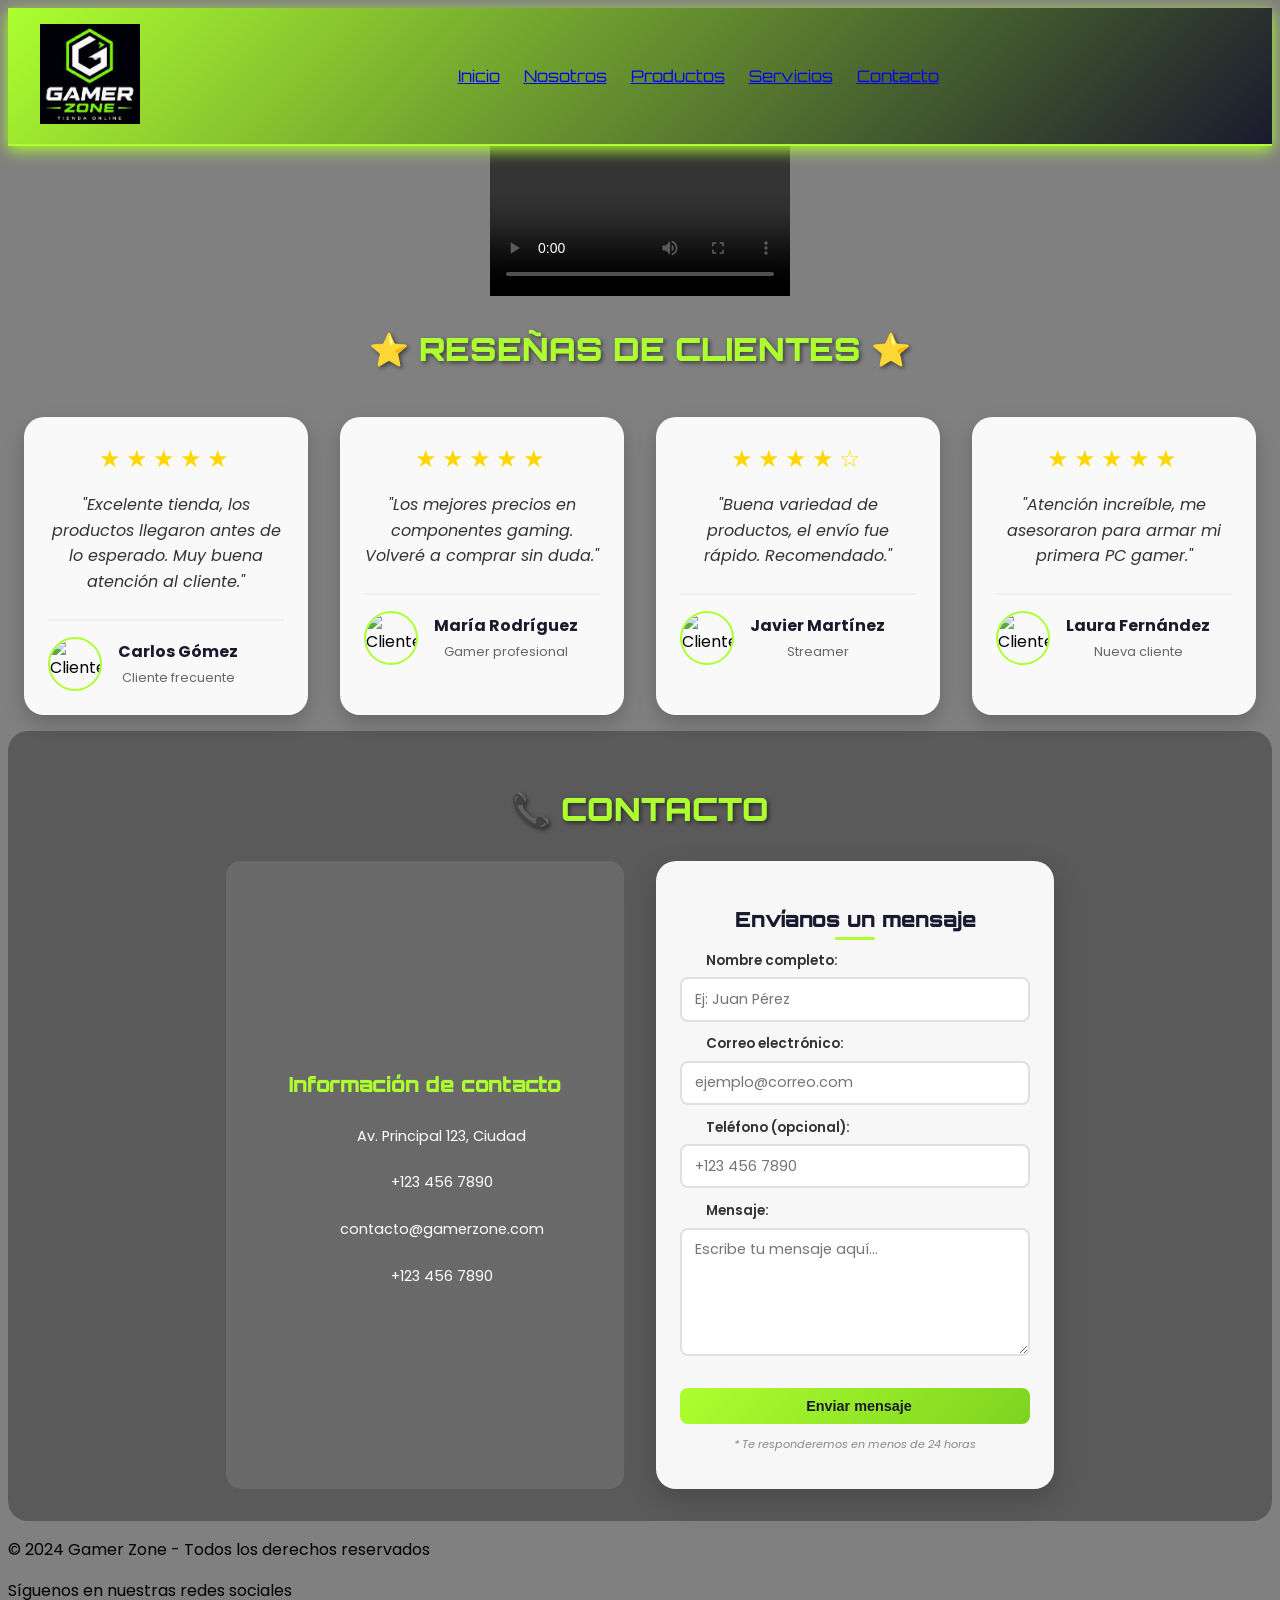
==== index.html @ 8d1da9da "Add files via upload" ====
<!DOCTYPE html>
<html lang="en">
<head>
    
    <meta charset="UTF-8">
    <meta name="viewport" content="width=device-width, initial-scale=1.0">
    <title>Gamer Zone Ecommerce</title>
     <link href="https://fonts.googleapis.com/css2?family=Orbitron:wght@400;700;900&family=Poppins:wght@300;400;600&display=swap" rel="stylesheet">
    
    <link rel="stylesheet" href="style.css">
</head>

<body>

    <header>

     

        <div class="logo">
            <img src="img/logo.JPG" alt="Gamer Zone" width=100px>
        </div>
        
    <nav> 
<nav> 
    <ul class="container">
        <li><i class="fa-regular fa-house"></i><a href="#Inicio">Inicio</a></li>
        <li><i class="fa-solid fa-people-group"></i><a href="#Nosotros">Nosotros</a></li>
        <li><i class="fa-brands fa-megaport"></i><a href="#Productos">Productos</a></li>
        <li><i class="fa-solid fa-hand-fist"></i><a href="#Servicios">Servicios</a></li>
        <li><i class="fa-solid fa-headset"></i><a href="#Contacto">Contacto</a></li>
    </ul>
</nav>
    </nav>

    </header>

    <main>
        
        <section id="Inicio">

            
            <video controls>
                <source src="video/videoplayback.mp4" type="video/mp4">
            </video>


        </section>

        <!-- NUEVA SECCIÓN: RESEÑAS -->
    <section id="Reseñas">
        <h2 class="section-title">⭐ RESEÑAS DE CLIENTES ⭐</h2>
        <div class="reviews-grid">
            
            <div class="review-card">
                <div class="stars">★★★★★</div>
                <p class="review-text">"Excelente tienda, los productos llegaron antes de lo esperado. Muy buena atención al cliente."</p>
                <div class="reviewer">
                    <img src="https://randomuser.me/api/portraits/men/1.jpg" alt="Cliente" class="avatar">
                    <div>
                        <h4>Carlos Gómez</h4>
                        <span>Cliente frecuente</span>
                    </div>
                </div>
            </div>

            <div class="review-card">
                <div class="stars">★★★★★</div>
                <p class="review-text">"Los mejores precios en componentes gaming. Volveré a comprar sin duda."</p>
                <div class="reviewer">
                    <img src="https://randomuser.me/api/portraits/women/2.jpg" alt="Cliente" class="avatar">
                    <div>
                        <h4>María Rodríguez</h4>
                        <span>Gamer profesional</span>
                    </div>
                </div>
            </div>

            <div class="review-card">
                <div class="stars">★★★★☆</div>
                <p class="review-text">"Buena variedad de productos, el envío fue rápido. Recomendado."</p>
                <div class="reviewer">
                    <img src="https://randomuser.me/api/portraits/men/3.jpg" alt="Cliente" class="avatar">
                    <div>
                        <h4>Javier Martínez</h4>
                        <span>Streamer</span>
                    </div>
                </div>
            </div>

            <div class="review-card">
                <div class="stars">★★★★★</div>
                <p class="review-text">"Atención increíble, me asesoraron para armar mi primera PC gamer."</p>
                <div class="reviewer">
                    <img src="https://randomuser.me/api/portraits/women/4.jpg" alt="Cliente" class="avatar">
                    <div>
                        <h4>Laura Fernández</h4>
                        <span>Nueva cliente</span>
                    </div>
                </div>
            </div>

        </div>
    </section>

   <section id="Contacto" class="contact-section">
            <h2 class="section-title">📞 CONTACTO</h2>
            <div class="contact-container">
                
                <div class="contact-info">
                    <h3>Información de contacto</h3>
                    <p><i class="fa-solid fa-location-dot"></i> Av. Principal 123, Ciudad</p>
                    <p><i class="fa-solid fa-phone"></i> +123 456 7890</p>
                    <p><i class="fa-solid fa-envelope"></i> contacto@gamerzone.com</p>
                    <p><i class="fa-brands fa-whatsapp"></i> +123 456 7890</p>
                    
                    <div class="social-links">
                        <a href="#"><i class="fa-brands fa-facebook"></i></a>
                        <a href="#"><i class="fa-brands fa-instagram"></i></a>
                        <a href="#"><i class="fa-brands fa-twitter"></i></a>
                        <a href="#"><i class="fa-brands fa-discord"></i></a>
                    </div>
                </div>
                
                
                <form action="https://formspree.io/f/mykoywbb" method="post" class="contact-form">
                    <h3>Envíanos un mensaje</h3>
                    
                    <div class="form-group">
                        <label for="nombre">
                            <i class="fa-solid fa-user"></i> Nombre completo:
                        </label>
                        <input type="text" id="nombre" name="nombre" placeholder="Ej: Juan Pérez" required>
                    </div>
                    
                    <div class="form-group">
                        <label for="correo">
                            <i class="fa-solid fa-envelope"></i> Correo electrónico:
                        </label>
                        <input type="email" id="correo" name="correo" placeholder="ejemplo@correo.com" required>
                    </div>
                    
                    <div class="form-group">
                        <label for="telefono">
                            <i class="fa-solid fa-phone"></i> Teléfono (opcional):
                        </label>
                        <input type="tel" id="telefono" name="telefono" placeholder="+123 456 7890">
                    </div>
                    
                    <div class="form-group">
                        <label for="mensaje">
                            <i class="fa-solid fa-comment"></i> Mensaje:
                        </label>
                        <textarea name="mensaje" id="mensaje" rows="5" placeholder="Escribe tu mensaje aquí..."></textarea>
                    </div>
                    
                    <button type="submit" class="submit-btn">
                        <i class="fa-solid fa-paper-plane"></i> Enviar mensaje
                    </button>
                    
                    <p class="form-footer">* Te responderemos en menos de 24 horas</p>
                </form>
            </div>
        </section>
    </main>

    <footer>
        <div class="footer-content">
            <p>&copy; 2024 Gamer Zone - Todos los derechos reservados</p>
            <p>Síguenos en nuestras redes sociales</p>
        </div>
    </footer>

<script src="https://kit.fontawesome.com/91f589669c.js" crossorigin="anonymous"></script>
</body>
</html>
---- style.css ----
header {
    background: linear-gradient(135deg, greenyellow 0%, #1a1a2e 100%);
    padding: 1rem 2rem;
    display: flex;
    justify-content: space-between;
    align-items: center;
    gap: 1rem;
    box-shadow: 0 4px 15px greenyellow;
    border-bottom: 2px solid greenyellow;
    position: sticky;
    top: 0;
    z-index: 1000;
}

nav {
    flex: 1;  
    display: flex;
    justify-content: center;  
}

section {
    text-align: center;  
}

.container {
    display: flex;
    flex-direction: row;
    flex-wrap: wrap;
    justify-content: center;  
    align-items: center;
    gap: 1.5rem;  
    margin: 0;
    padding: 0;
    list-style: none;
}

body {
    font-family: 'Poppins', sans-serif;  
    background-color: grey;
}

h1, h2, h3 {
    font-family: 'Orbitron', monospace;  
    font-weight: 900;
}

header {
    font-family: 'Orbitron', monospace;
}

.caja1{
  width: 70px;
  height: 70px;
  border: 10px solid black;
  padding: 20px;
}



body{
    background-color: grey;
}




/* SECCIÓN RESEÑAS CON GRID  */
.section-title {
    text-align: center;
    font-family: 'Orbitron', monospace;
    font-size: 2rem;
    margin-bottom: 2rem;
    color: greenyellow;
    text-shadow: 2px 2px 4px rgba(0,0,0,0.5);
}

.reviews-grid {
    display: grid;
    grid-template-columns: repeat(auto-fit, minmax(280px, 1fr));
    gap: 2rem;
    padding: 1rem;
}

.review-card {
    background: rgba(255, 255, 255, 0.95);
    border-radius: 20px;
    padding: 1.5rem;
    box-shadow: 0 8px 20px rgba(0,0,0,0.2);
    transition: transform 0.3s ease, box-shadow 0.3s ease;
}

.review-card:hover {
    transform: translateY(-5px);
    box-shadow: 0 12px 30px rgba(0,0,0,0.3);
}

.stars {
    color: gold;
    font-size: 1.5rem;
    margin-bottom: 1rem;
    letter-spacing: 5px;
}

.review-text {
    color: #333;
    font-size: 1rem;
    line-height: 1.6;
    margin-bottom: 1.5rem;
    font-style: italic;
}

.reviewer {
    display: flex;
    align-items: center;
    gap: 1rem;
    border-top: 2px solid #eee;
    padding-top: 1rem;
}

.avatar {
    width: 50px;
    height: 50px;
    border-radius: 50%;
    object-fit: cover;
    border: 2px solid greenyellow;
}

.reviewer h4 {
    margin: 0;
    color: #1a1a2e;
    font-size: 1rem;
}

.reviewer span {
    font-size: 0.8rem;
    color: #666;
}




/* SECCIÓN CONTACTO  */

.contact-section {
    background: rgba(0,0,0,0.3);
    border-radius: 20px;
    padding: 2rem;
    text-align: center;
}

.contact-container {
    display: flex;
    gap: 2rem;
    flex-wrap: wrap;
    justify-content: center;
    align-items: stretch;  
    max-width: 1000px;     
    margin: 0 auto;
}

.contact-info {
    flex: 1;
    min-width: 250px;      
    max-width: 350px;      
    background: rgba(255, 255, 255, 0.1);
    padding: 1.5rem;      
    border-radius: 15px;
    backdrop-filter: blur(5px);
    text-align: center;
    display: flex;
    flex-direction: column;
    justify-content: center;  
}

.contact-info h3 {
    color: greenyellow;
    margin-bottom: 1rem;
    text-align: center;
    font-size: 1.3rem;    
}

.contact-info p {
    color: white;
    margin: 0.8rem 0;      
    display: flex;
    align-items: center;
    justify-content: center;
    gap: 0.5rem;
    font-size: 0.9rem;     
}

.contact-info i {
    color: greenyellow;
    width: 25px;
    font-size: 1rem;
}

/* FORMULARIO  */
.contact-form {
    flex: 1;
    min-width: 250px;      
    max-width: 350px;      
    background: rgba(255, 255, 255, 0.95);
    padding: 1.5rem;       
    border-radius: 20px;
    box-shadow: 0 10px 30px rgba(0, 0, 0, 0.2);
    text-align: center;
    transition: transform 0.3s ease;
    display: flex;
    flex-direction: column;
}

.contact-form:hover {
    transform: translateY(-5px);
}

.contact-form h3 {
    color: #1a1a2e;
    font-size: 1.3rem;     
    margin-bottom: 1.2rem;  
    font-family: 'Orbitron', monospace;
    position: relative;
    display: inline-block;
}

.contact-form h3::after {
    content: '';
    position: absolute;
    bottom: -8px;
    left: 50%;
    transform: translateX(-50%);
    width: 40px;           
    height: 3px;
    background: greenyellow;
    border-radius: 2px;
}

.form-group {
    margin-bottom: 0.8rem;  
    text-align: left;
}

.form-group label {
    display: flex;
    align-items: center;
    gap: 0.5rem;
    color: #333;
    font-weight: 600;
    margin-bottom: 0.4rem;  
    font-size: 0.85rem;     
}

.form-group label i {
    color: greenyellow;
    font-size: 0.9rem;
    width: 18px;
}

.form-group input,
.form-group textarea {
    width: 100%;
    padding: 0.6rem 0.8rem;  
    border: 2px solid #e0e0e0;
    border-radius: 8px;       
    font-size: 0.9rem;        
    font-family: 'Poppins', sans-serif;
    transition: all 0.3s ease;
    box-sizing: border-box;
    background: white;
}

.form-group input:focus,
.form-group textarea:focus {
    outline: none;
    border-color: greenyellow;
    box-shadow: 0 0 0 3px rgba(173, 255, 47, 0.2);
    transform: scale(1.01);
}

.form-group input:hover,
.form-group textarea:hover {
    border-color: #bbb;
}

.submit-btn {
    width: 100%;
    background: linear-gradient(135deg, greenyellow 0%, #7ed320 100%);
    color: #1a1a2e;
    border: none;
    padding: 0.6rem 1rem;     
    border-radius: 8px;        
    font-size: 0.9rem;         
    font-weight: bold;
    cursor: pointer;
    display: flex;
    align-items: center;
    justify-content: center;
    gap: 0.5rem;
    transition: all 0.3s ease;
    margin-top: 0.8rem;        
}

.submit-btn:hover {
    transform: translateY(-2px);
    box-shadow: 0 5px 15px rgba(173, 255, 47, 0.4);
    background: linear-gradient(135deg, #7ed320 0%, greenyellow 100%);
}

.submit-btn:active {
    transform: translateY(0);
}

.submit-btn i {
    font-size: 0.9rem;
}

.form-footer {
    text-align: center;
    font-size: 0.7rem;         
    color: #888;
    margin-top: 0.8rem;         
    font-style: italic;
}

/* Ajuste responsive */
@media (max-width: 768px) {
    .contact-container {
        max-width: 100%;
    }
    
    .contact-info, .contact-form {
        max-width: 100%;
        min-width: auto;
    }
}

/* MEDIA QUERIES - Responsive */
@media (max-width: 768px) {
    .contact-container {
        flex-direction: column;
    }
    
    .reviews-grid {
        grid-template-columns: 1fr;
        gap: 1rem;
    }
    
    .section-title {
        font-size: 1.5rem;
    }
    
    .review-card {
        padding: 1rem;
    }
}

@media (max-width: 480px) {
    .contact-info p {
        font-size: 0.9rem;
    }
    
    .stars {
        font-size: 1rem;
    }
    
    .review-text {
        font-size: 0.9rem;
    }
}
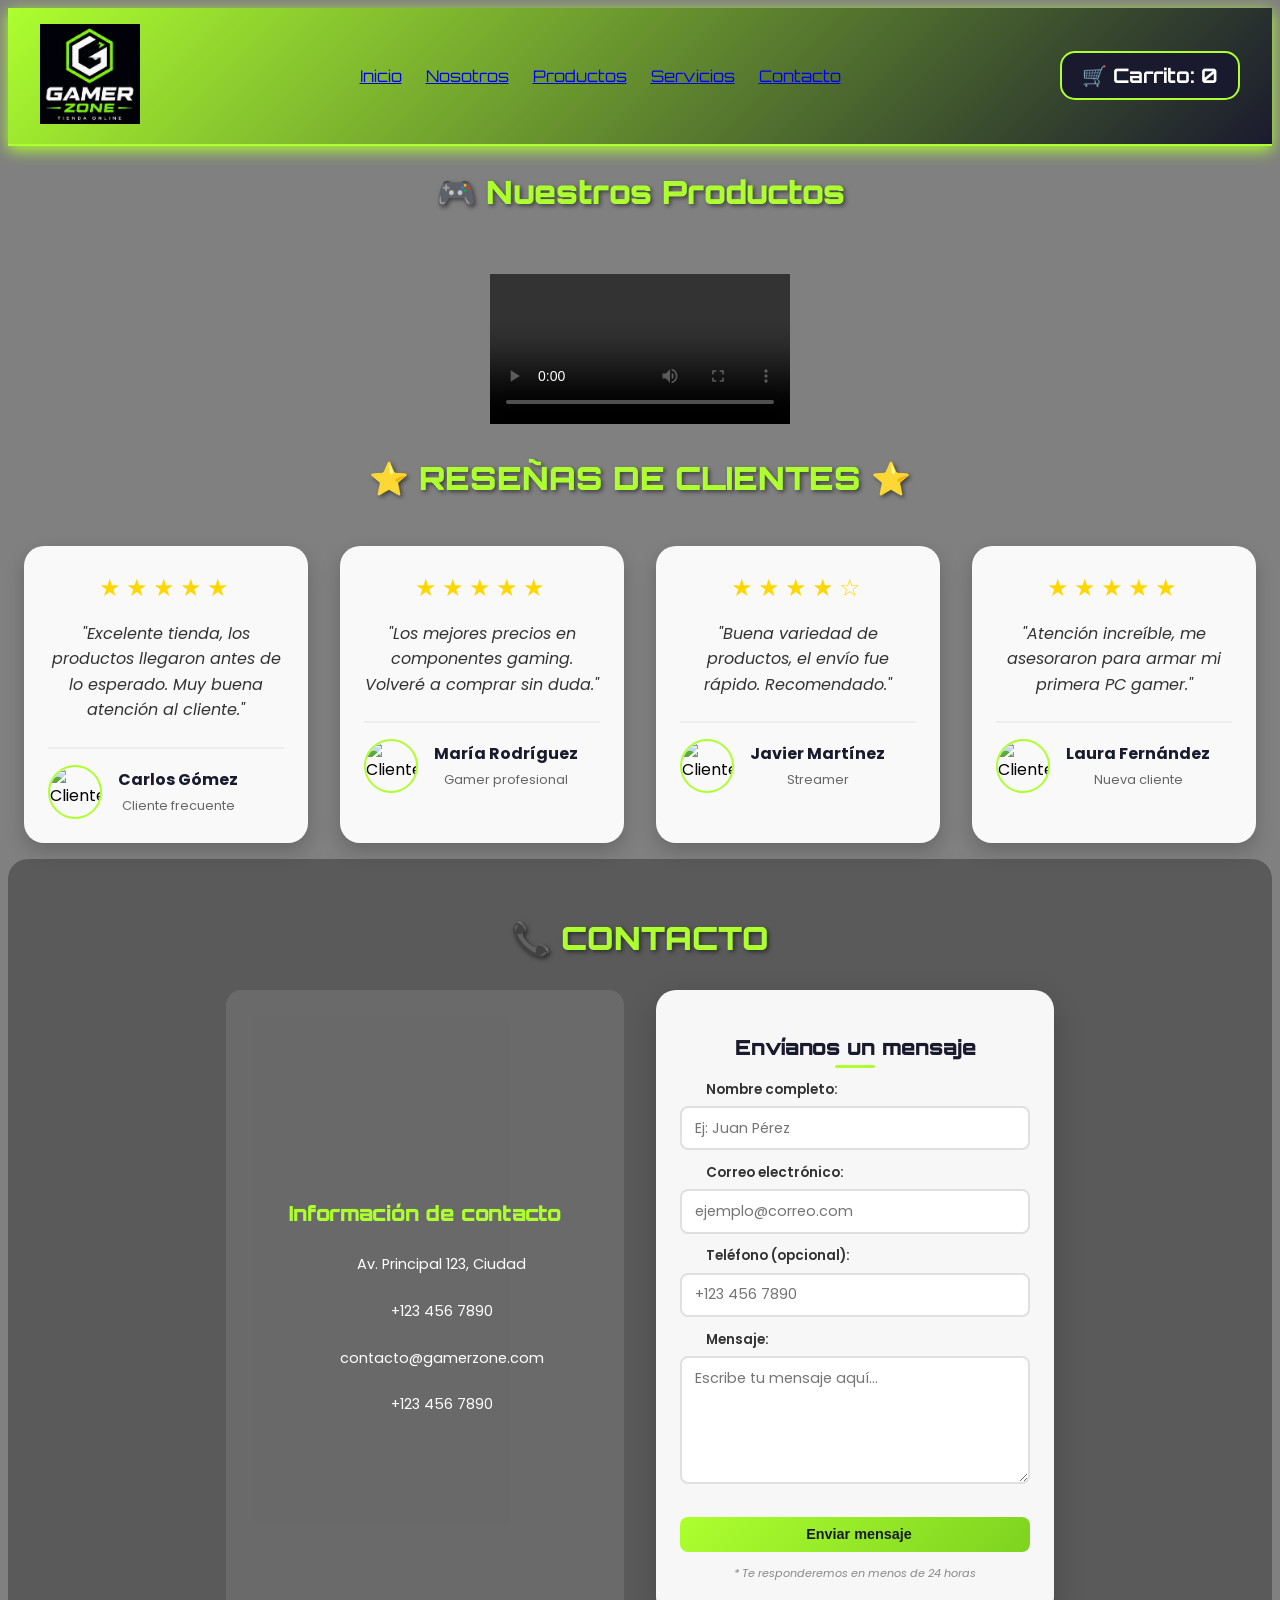
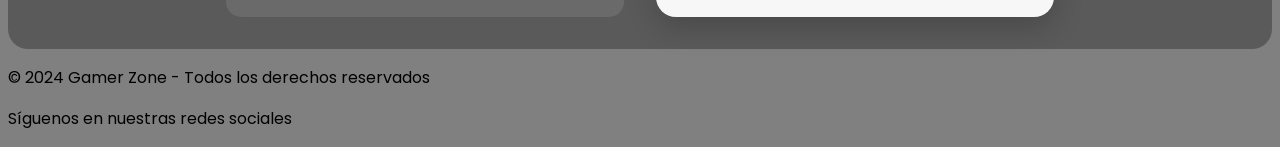
==== commit d4ed80a2: "actualizacion de caracteristicas entregable" ====
--- a/index.html
+++ b/index.html
@@ -1,175 +1,189 @@
-<!DOCTYPE html>
-<html lang="en">
-<head>
-    
-    <meta charset="UTF-8">
-    <meta name="viewport" content="width=device-width, initial-scale=1.0">
-    <title>Gamer Zone Ecommerce</title>
-     <link href="https://fonts.googleapis.com/css2?family=Orbitron:wght@400;700;900&family=Poppins:wght@300;400;600&display=swap" rel="stylesheet">
-    
-    <link rel="stylesheet" href="style.css">
-</head>
-
-<body>
-
-    <header>
-
-     
-
-        <div class="logo">
-            <img src="img/logo.JPG" alt="Gamer Zone" width=100px>
-        </div>
-        
-    <nav> 
-<nav> 
-    <ul class="container">
-        <li><i class="fa-regular fa-house"></i><a href="#Inicio">Inicio</a></li>
-        <li><i class="fa-solid fa-people-group"></i><a href="#Nosotros">Nosotros</a></li>
-        <li><i class="fa-brands fa-megaport"></i><a href="#Productos">Productos</a></li>
-        <li><i class="fa-solid fa-hand-fist"></i><a href="#Servicios">Servicios</a></li>
-        <li><i class="fa-solid fa-headset"></i><a href="#Contacto">Contacto</a></li>
-    </ul>
-</nav>
-    </nav>
-
-    </header>
-
-    <main>
-        
-        <section id="Inicio">
-
-            
-            <video controls>
-                <source src="video/videoplayback.mp4" type="video/mp4">
-            </video>
-
-
-        </section>
-
-        <!-- NUEVA SECCIÓN: RESEÑAS -->
-    <section id="Reseñas">
-        <h2 class="section-title">⭐ RESEÑAS DE CLIENTES ⭐</h2>
-        <div class="reviews-grid">
-            
-            <div class="review-card">
-                <div class="stars">★★★★★</div>
-                <p class="review-text">"Excelente tienda, los productos llegaron antes de lo esperado. Muy buena atención al cliente."</p>
-                <div class="reviewer">
-                    <img src="https://randomuser.me/api/portraits/men/1.jpg" alt="Cliente" class="avatar">
-                    <div>
-                        <h4>Carlos Gómez</h4>
-                        <span>Cliente frecuente</span>
-                    </div>
-                </div>
-            </div>
-
-            <div class="review-card">
-                <div class="stars">★★★★★</div>
-                <p class="review-text">"Los mejores precios en componentes gaming. Volveré a comprar sin duda."</p>
-                <div class="reviewer">
-                    <img src="https://randomuser.me/api/portraits/women/2.jpg" alt="Cliente" class="avatar">
-                    <div>
-                        <h4>María Rodríguez</h4>
-                        <span>Gamer profesional</span>
-                    </div>
-                </div>
-            </div>
-
-            <div class="review-card">
-                <div class="stars">★★★★☆</div>
-                <p class="review-text">"Buena variedad de productos, el envío fue rápido. Recomendado."</p>
-                <div class="reviewer">
-                    <img src="https://randomuser.me/api/portraits/men/3.jpg" alt="Cliente" class="avatar">
-                    <div>
-                        <h4>Javier Martínez</h4>
-                        <span>Streamer</span>
-                    </div>
-                </div>
-            </div>
-
-            <div class="review-card">
-                <div class="stars">★★★★★</div>
-                <p class="review-text">"Atención increíble, me asesoraron para armar mi primera PC gamer."</p>
-                <div class="reviewer">
-                    <img src="https://randomuser.me/api/portraits/women/4.jpg" alt="Cliente" class="avatar">
-                    <div>
-                        <h4>Laura Fernández</h4>
-                        <span>Nueva cliente</span>
-                    </div>
-                </div>
-            </div>
-
-        </div>
-    </section>
-
-   <section id="Contacto" class="contact-section">
-            <h2 class="section-title">📞 CONTACTO</h2>
-            <div class="contact-container">
-                
-                <div class="contact-info">
-                    <h3>Información de contacto</h3>
-                    <p><i class="fa-solid fa-location-dot"></i> Av. Principal 123, Ciudad</p>
-                    <p><i class="fa-solid fa-phone"></i> +123 456 7890</p>
-                    <p><i class="fa-solid fa-envelope"></i> contacto@gamerzone.com</p>
-                    <p><i class="fa-brands fa-whatsapp"></i> +123 456 7890</p>
-                    
-                    <div class="social-links">
-                        <a href="#"><i class="fa-brands fa-facebook"></i></a>
-                        <a href="#"><i class="fa-brands fa-instagram"></i></a>
-                        <a href="#"><i class="fa-brands fa-twitter"></i></a>
-                        <a href="#"><i class="fa-brands fa-discord"></i></a>
-                    </div>
-                </div>
-                
-                
-                <form action="https://formspree.io/f/mykoywbb" method="post" class="contact-form">
-                    <h3>Envíanos un mensaje</h3>
-                    
-                    <div class="form-group">
-                        <label for="nombre">
-                            <i class="fa-solid fa-user"></i> Nombre completo:
-                        </label>
-                        <input type="text" id="nombre" name="nombre" placeholder="Ej: Juan Pérez" required>
-                    </div>
-                    
-                    <div class="form-group">
-                        <label for="correo">
-                            <i class="fa-solid fa-envelope"></i> Correo electrónico:
-                        </label>
-                        <input type="email" id="correo" name="correo" placeholder="ejemplo@correo.com" required>
-                    </div>
-                    
-                    <div class="form-group">
-                        <label for="telefono">
-                            <i class="fa-solid fa-phone"></i> Teléfono (opcional):
-                        </label>
-                        <input type="tel" id="telefono" name="telefono" placeholder="+123 456 7890">
-                    </div>
-                    
-                    <div class="form-group">
-                        <label for="mensaje">
-                            <i class="fa-solid fa-comment"></i> Mensaje:
-                        </label>
-                        <textarea name="mensaje" id="mensaje" rows="5" placeholder="Escribe tu mensaje aquí..."></textarea>
-                    </div>
-                    
-                    <button type="submit" class="submit-btn">
-                        <i class="fa-solid fa-paper-plane"></i> Enviar mensaje
-                    </button>
-                    
-                    <p class="form-footer">* Te responderemos en menos de 24 horas</p>
-                </form>
-            </div>
-        </section>
-    </main>
-
-    <footer>
-        <div class="footer-content">
-            <p>&copy; 2024 Gamer Zone - Todos los derechos reservados</p>
-            <p>Síguenos en nuestras redes sociales</p>
-        </div>
-    </footer>
-
-<script src="https://kit.fontawesome.com/91f589669c.js" crossorigin="anonymous"></script>
-</body>
+<!DOCTYPE html>
+<html lang="en">
+<head>
+    
+    <meta charset="UTF-8">
+    <meta name="viewport" content="width=device-width, initial-scale=1.0">
+    <title>Gamer Zone Ecommerce</title>
+    <link rel="icon" href="img/logo.JPG" type="image/jpeg">
+    <link href="https://fonts.googleapis.com/css2?family=Orbitron:wght@400;700;900&family=Poppins:wght@300;400;600&display=swap" rel="stylesheet">
+    
+    <link rel="stylesheet" href="style.css">
+</head>
+
+<body>
+
+    <header>
+
+
+        <div class="logo">
+            <img src="img/logo.JPG" alt="Gamer Zone" width=100px>
+        </div>
+        
+    <nav> 
+<nav> 
+    <ul class="container">
+        <li><i class="fa-regular fa-house"></i><a href="#Inicio">Inicio</a></li>
+        <li><i class="fa-solid fa-people-group"></i><a href="#Nosotros">Nosotros</a></li>
+        <li><i class="fa-brands fa-megaport"></i><a href="#Productos">Productos</a></li>
+        <li><i class="fa-solid fa-hand-fist"></i><a href="#Servicios">Servicios</a></li>
+        <li><i class="fa-solid fa-headset"></i><a href="#Contacto">Contacto</a></li>
+    </ul>
+</nav>
+    </nav>
+
+    <div id="carrito">
+        🛒 Carrito: <span id="contador-carrito">0</span>
+    </div>
+
+    </header>
+
+    <main>
+
+        <section id="Productos">
+            <h2 class="section-title">🎮 Nuestros Productos</h2>
+
+            <div id="contenedor-productos"></div>
+
+        </section>
+        
+        <section id="Inicio">
+
+            
+            <video controls>
+                <source src="video/videoplayback.mp4" type="video/mp4">
+            </video>
+
+        
+        </section>
+
+        <!-- NUEVA SECCIÓN: RESEÑAS -->
+    <section id="Reseñas">
+        <h2 class="section-title">⭐ RESEÑAS DE CLIENTES ⭐</h2>
+        <div class="reviews-grid">
+            
+            <div class="review-card">
+                <div class="stars">★★★★★</div>
+                <p class="review-text">"Excelente tienda, los productos llegaron antes de lo esperado. Muy buena atención al cliente."</p>
+                <div class="reviewer">
+                    <img src="https://randomuser.me/api/portraits/men/1.jpg" alt="Cliente" class="avatar">
+                    <div>
+                        <h4>Carlos Gómez</h4>
+                        <span>Cliente frecuente</span>
+                    </div>
+                </div>
+            </div>
+
+            <div class="review-card">
+                <div class="stars">★★★★★</div>
+                <p class="review-text">"Los mejores precios en componentes gaming. Volveré a comprar sin duda."</p>
+                <div class="reviewer">
+                    <img src="https://randomuser.me/api/portraits/women/2.jpg" alt="Cliente" class="avatar">
+                    <div>
+                        <h4>María Rodríguez</h4>
+                        <span>Gamer profesional</span>
+                    </div>
+                </div>
+            </div>
+
+            <div class="review-card">
+                <div class="stars">★★★★☆</div>
+                <p class="review-text">"Buena variedad de productos, el envío fue rápido. Recomendado."</p>
+                <div class="reviewer">
+                    <img src="https://randomuser.me/api/portraits/men/3.jpg" alt="Cliente" class="avatar">
+                    <div>
+                        <h4>Javier Martínez</h4>
+                        <span>Streamer</span>
+                    </div>
+                </div>
+            </div>
+
+            <div class="review-card">
+                <div class="stars">★★★★★</div>
+                <p class="review-text">"Atención increíble, me asesoraron para armar mi primera PC gamer."</p>
+                <div class="reviewer">
+                    <img src="https://randomuser.me/api/portraits/women/4.jpg" alt="Cliente" class="avatar">
+                    <div>
+                        <h4>Laura Fernández</h4>
+                        <span>Nueva cliente</span>
+                    </div>
+                </div>
+            </div>
+
+        </div>
+    </section>
+
+   <section id="Contacto" class="contact-section">
+            <h2 class="section-title">📞 CONTACTO</h2>
+            <div class="contact-container">
+                
+                <div class="contact-info">
+                    <h3>Información de contacto</h3>
+                    <p><i class="fa-solid fa-location-dot"></i> Av. Principal 123, Ciudad</p>
+                    <p><i class="fa-solid fa-phone"></i> +123 456 7890</p>
+                    <p><i class="fa-solid fa-envelope"></i> contacto@gamerzone.com</p>
+                    <p><i class="fa-brands fa-whatsapp"></i> +123 456 7890</p>
+                    
+                    <div class="social-links">
+                        <a href="#"><i class="fa-brands fa-facebook"></i></a>
+                        <a href="#"><i class="fa-brands fa-instagram"></i></a>
+                        <a href="#"><i class="fa-brands fa-twitter"></i></a>
+                        <a href="#"><i class="fa-brands fa-discord"></i></a>
+                    </div>
+                </div>
+                
+                
+                <form action="https://formspree.io/f/mykoywbb" method="post" class="contact-form">
+                    <h3>Envíanos un mensaje</h3>
+                    
+                    <div class="form-group">
+                        <label for="nombre">
+                            <i class="fa-solid fa-user"></i> Nombre completo:
+                        </label>
+                        <input type="text" id="nombre" name="nombre" placeholder="Ej: Juan Pérez" required>
+                    </div>
+                    
+                    <div class="form-group">
+                        <label for="correo">
+                            <i class="fa-solid fa-envelope"></i> Correo electrónico:
+                        </label>
+                        <input type="email" id="correo" name="correo" placeholder="ejemplo@correo.com" required>
+                    </div>
+                    
+                    <div class="form-group">
+                        <label for="telefono">
+                            <i class="fa-solid fa-phone"></i> Teléfono (opcional):
+                        </label>
+                        <input type="tel" id="telefono" name="telefono" placeholder="+123 456 7890">
+                    </div>
+                    
+                    <div class="form-group">
+                        <label for="mensaje">
+                            <i class="fa-solid fa-comment"></i> Mensaje:
+                        </label>
+                        <textarea name="mensaje" id="mensaje" rows="5" placeholder="Escribe tu mensaje aquí..."></textarea>
+                    </div>
+                    
+                    <button type="submit" class="submit-btn">
+                        <i class="fa-solid fa-paper-plane"></i> Enviar mensaje
+                    </button>
+                    
+                    <p class="form-footer">* Te responderemos en menos de 24 horas</p>
+                </form>
+            </div>
+        </section>
+    </main>
+
+    <footer>
+        <div class="footer-content">
+            <p>&copy; 2024 Gamer Zone - Todos los derechos reservados</p>
+            <p>Síguenos en nuestras redes sociales</p>
+        </div>
+    </footer>
+
+<script src="https://kit.fontawesome.com/91f589669c.js" crossorigin="anonymous"></script>
+
+<script src="script.js"></script>
+
+</body>
 </html>
--- a/style.css
+++ b/style.css
@@ -1,372 +1,442 @@
-header {
-    background: linear-gradient(135deg, greenyellow 0%, #1a1a2e 100%);
-    padding: 1rem 2rem;
-    display: flex;
-    justify-content: space-between;
-    align-items: center;
-    gap: 1rem;
-    box-shadow: 0 4px 15px greenyellow;
-    border-bottom: 2px solid greenyellow;
-    position: sticky;
-    top: 0;
-    z-index: 1000;
-}
-
-nav {
-    flex: 1;  
-    display: flex;
-    justify-content: center;  
-}
-
-section {
-    text-align: center;  
-}
-
-.container {
-    display: flex;
-    flex-direction: row;
-    flex-wrap: wrap;
-    justify-content: center;  
-    align-items: center;
-    gap: 1.5rem;  
-    margin: 0;
-    padding: 0;
-    list-style: none;
-}
-
-body {
-    font-family: 'Poppins', sans-serif;  
-    background-color: grey;
-}
-
-h1, h2, h3 {
-    font-family: 'Orbitron', monospace;  
-    font-weight: 900;
-}
-
-header {
-    font-family: 'Orbitron', monospace;
-}
-
-.caja1{
-  width: 70px;
-  height: 70px;
-  border: 10px solid black;
-  padding: 20px;
-}
-
-
-
-body{
-    background-color: grey;
-}
-
-
-
-
-/* SECCIÓN RESEÑAS CON GRID  */
-.section-title {
-    text-align: center;
-    font-family: 'Orbitron', monospace;
-    font-size: 2rem;
-    margin-bottom: 2rem;
-    color: greenyellow;
-    text-shadow: 2px 2px 4px rgba(0,0,0,0.5);
-}
-
-.reviews-grid {
-    display: grid;
-    grid-template-columns: repeat(auto-fit, minmax(280px, 1fr));
-    gap: 2rem;
-    padding: 1rem;
-}
-
-.review-card {
-    background: rgba(255, 255, 255, 0.95);
-    border-radius: 20px;
-    padding: 1.5rem;
-    box-shadow: 0 8px 20px rgba(0,0,0,0.2);
-    transition: transform 0.3s ease, box-shadow 0.3s ease;
-}
-
-.review-card:hover {
-    transform: translateY(-5px);
-    box-shadow: 0 12px 30px rgba(0,0,0,0.3);
-}
-
-.stars {
-    color: gold;
-    font-size: 1.5rem;
-    margin-bottom: 1rem;
-    letter-spacing: 5px;
-}
-
-.review-text {
-    color: #333;
-    font-size: 1rem;
-    line-height: 1.6;
-    margin-bottom: 1.5rem;
-    font-style: italic;
-}
-
-.reviewer {
-    display: flex;
-    align-items: center;
-    gap: 1rem;
-    border-top: 2px solid #eee;
-    padding-top: 1rem;
-}
-
-.avatar {
-    width: 50px;
-    height: 50px;
-    border-radius: 50%;
-    object-fit: cover;
-    border: 2px solid greenyellow;
-}
-
-.reviewer h4 {
-    margin: 0;
-    color: #1a1a2e;
-    font-size: 1rem;
-}
-
-.reviewer span {
-    font-size: 0.8rem;
-    color: #666;
-}
-
-
-
-
-/* SECCIÓN CONTACTO  */
-
-.contact-section {
-    background: rgba(0,0,0,0.3);
-    border-radius: 20px;
-    padding: 2rem;
-    text-align: center;
-}
-
-.contact-container {
-    display: flex;
-    gap: 2rem;
-    flex-wrap: wrap;
-    justify-content: center;
-    align-items: stretch;  
-    max-width: 1000px;     
-    margin: 0 auto;
-}
-
-.contact-info {
-    flex: 1;
-    min-width: 250px;      
-    max-width: 350px;      
-    background: rgba(255, 255, 255, 0.1);
-    padding: 1.5rem;      
-    border-radius: 15px;
-    backdrop-filter: blur(5px);
-    text-align: center;
-    display: flex;
-    flex-direction: column;
-    justify-content: center;  
-}
-
-.contact-info h3 {
-    color: greenyellow;
-    margin-bottom: 1rem;
-    text-align: center;
-    font-size: 1.3rem;    
-}
-
-.contact-info p {
-    color: white;
-    margin: 0.8rem 0;      
-    display: flex;
-    align-items: center;
-    justify-content: center;
-    gap: 0.5rem;
-    font-size: 0.9rem;     
-}
-
-.contact-info i {
-    color: greenyellow;
-    width: 25px;
-    font-size: 1rem;
-}
-
-/* FORMULARIO  */
-.contact-form {
-    flex: 1;
-    min-width: 250px;      
-    max-width: 350px;      
-    background: rgba(255, 255, 255, 0.95);
-    padding: 1.5rem;       
-    border-radius: 20px;
-    box-shadow: 0 10px 30px rgba(0, 0, 0, 0.2);
-    text-align: center;
-    transition: transform 0.3s ease;
-    display: flex;
-    flex-direction: column;
-}
-
-.contact-form:hover {
-    transform: translateY(-5px);
-}
-
-.contact-form h3 {
-    color: #1a1a2e;
-    font-size: 1.3rem;     
-    margin-bottom: 1.2rem;  
-    font-family: 'Orbitron', monospace;
-    position: relative;
-    display: inline-block;
-}
-
-.contact-form h3::after {
-    content: '';
-    position: absolute;
-    bottom: -8px;
-    left: 50%;
-    transform: translateX(-50%);
-    width: 40px;           
-    height: 3px;
-    background: greenyellow;
-    border-radius: 2px;
-}
-
-.form-group {
-    margin-bottom: 0.8rem;  
-    text-align: left;
-}
-
-.form-group label {
-    display: flex;
-    align-items: center;
-    gap: 0.5rem;
-    color: #333;
-    font-weight: 600;
-    margin-bottom: 0.4rem;  
-    font-size: 0.85rem;     
-}
-
-.form-group label i {
-    color: greenyellow;
-    font-size: 0.9rem;
-    width: 18px;
-}
-
-.form-group input,
-.form-group textarea {
-    width: 100%;
-    padding: 0.6rem 0.8rem;  
-    border: 2px solid #e0e0e0;
-    border-radius: 8px;       
-    font-size: 0.9rem;        
-    font-family: 'Poppins', sans-serif;
-    transition: all 0.3s ease;
-    box-sizing: border-box;
-    background: white;
-}
-
-.form-group input:focus,
-.form-group textarea:focus {
-    outline: none;
-    border-color: greenyellow;
-    box-shadow: 0 0 0 3px rgba(173, 255, 47, 0.2);
-    transform: scale(1.01);
-}
-
-.form-group input:hover,
-.form-group textarea:hover {
-    border-color: #bbb;
-}
-
-.submit-btn {
-    width: 100%;
-    background: linear-gradient(135deg, greenyellow 0%, #7ed320 100%);
-    color: #1a1a2e;
-    border: none;
-    padding: 0.6rem 1rem;     
-    border-radius: 8px;        
-    font-size: 0.9rem;         
-    font-weight: bold;
-    cursor: pointer;
-    display: flex;
-    align-items: center;
-    justify-content: center;
-    gap: 0.5rem;
-    transition: all 0.3s ease;
-    margin-top: 0.8rem;        
-}
-
-.submit-btn:hover {
-    transform: translateY(-2px);
-    box-shadow: 0 5px 15px rgba(173, 255, 47, 0.4);
-    background: linear-gradient(135deg, #7ed320 0%, greenyellow 100%);
-}
-
-.submit-btn:active {
-    transform: translateY(0);
-}
-
-.submit-btn i {
-    font-size: 0.9rem;
-}
-
-.form-footer {
-    text-align: center;
-    font-size: 0.7rem;         
-    color: #888;
-    margin-top: 0.8rem;         
-    font-style: italic;
-}
-
-/* Ajuste responsive */
-@media (max-width: 768px) {
-    .contact-container {
-        max-width: 100%;
-    }
-    
-    .contact-info, .contact-form {
-        max-width: 100%;
-        min-width: auto;
-    }
-}
-
-/* MEDIA QUERIES - Responsive */
-@media (max-width: 768px) {
-    .contact-container {
-        flex-direction: column;
-    }
-    
-    .reviews-grid {
-        grid-template-columns: 1fr;
-        gap: 1rem;
-    }
-    
-    .section-title {
-        font-size: 1.5rem;
-    }
-    
-    .review-card {
-        padding: 1rem;
-    }
-}
-
-@media (max-width: 480px) {
-    .contact-info p {
-        font-size: 0.9rem;
-    }
-    
-    .stars {
-        font-size: 1rem;
-    }
-    
-    .review-text {
-        font-size: 0.9rem;
-    }
-}
-
-
-
+header {
+    background: linear-gradient(135deg, greenyellow 0%, #1a1a2e 100%);
+    padding: 1rem 2rem;
+    display: flex;
+    justify-content: space-between;
+    align-items: center;
+    gap: 1rem;
+    box-shadow: 0 4px 15px greenyellow;
+    border-bottom: 2px solid greenyellow;
+    position: sticky;
+    top: 0;
+    z-index: 1000;
+}
+
+nav {
+    flex: 1;  
+    display: flex;
+    justify-content: center;  
+}
+
+section {
+    text-align: center;  
+}
+
+.container {
+    display: flex;
+    flex-direction: row;
+    flex-wrap: wrap;
+    justify-content: center;  
+    align-items: center;
+    gap: 1.5rem;  
+    margin: 0;
+    padding: 0;
+    list-style: none;
+}
+
+body {
+    font-family: 'Poppins', sans-serif;  
+    background-color: grey;
+}
+
+h1, h2, h3 {
+    font-family: 'Orbitron', monospace;  
+    font-weight: 900;
+}
+
+header {
+    font-family: 'Orbitron', monospace;
+}
+
+.caja1{
+  width: 70px;
+  height: 70px;
+  border: 10px solid black;
+  padding: 20px;
+}
+
+
+
+body{
+    background-color: grey;
+}
+
+
+
+
+/* SECCIÓN RESEÑAS CON GRID  */
+.section-title {
+    text-align: center;
+    font-family: 'Orbitron', monospace;
+    font-size: 2rem;
+    margin-bottom: 2rem;
+    color: greenyellow;
+    text-shadow: 2px 2px 4px rgba(0,0,0,0.5);
+}
+
+.reviews-grid {
+    display: grid;
+    grid-template-columns: repeat(auto-fit, minmax(280px, 1fr));
+    gap: 2rem;
+    padding: 1rem;
+}
+
+.review-card {
+    background: rgba(255, 255, 255, 0.95);
+    border-radius: 20px;
+    padding: 1.5rem;
+    box-shadow: 0 8px 20px rgba(0,0,0,0.2);
+    transition: transform 0.3s ease, box-shadow 0.3s ease;
+}
+
+.review-card:hover {
+    transform: translateY(-5px);
+    box-shadow: 0 12px 30px rgba(0,0,0,0.3);
+}
+
+.stars {
+    color: gold;
+    font-size: 1.5rem;
+    margin-bottom: 1rem;
+    letter-spacing: 5px;
+}
+
+.review-text {
+    color: #333;
+    font-size: 1rem;
+    line-height: 1.6;
+    margin-bottom: 1.5rem;
+    font-style: italic;
+}
+
+.reviewer {
+    display: flex;
+    align-items: center;
+    gap: 1rem;
+    border-top: 2px solid #eee;
+    padding-top: 1rem;
+}
+
+.avatar {
+    width: 50px;
+    height: 50px;
+    border-radius: 50%;
+    object-fit: cover;
+    border: 2px solid greenyellow;
+}
+
+.reviewer h4 {
+    margin: 0;
+    color: #1a1a2e;
+    font-size: 1rem;
+}
+
+.reviewer span {
+    font-size: 0.8rem;
+    color: #666;
+}
+
+
+
+
+/* SECCIÓN CONTACTO  */
+
+.contact-section {
+    background: rgba(0,0,0,0.3);
+    border-radius: 20px;
+    padding: 2rem;
+    text-align: center;
+}
+
+.contact-container {
+    display: flex;
+    gap: 2rem;
+    flex-wrap: wrap;
+    justify-content: center;
+    align-items: stretch;  
+    max-width: 1000px;     
+    margin: 0 auto;
+}
+
+.contact-info {
+    flex: 1;
+    min-width: 250px;      
+    max-width: 350px;      
+    background: rgba(255, 255, 255, 0.1);
+    padding: 1.5rem;      
+    border-radius: 15px;
+    backdrop-filter: blur(5px);
+    text-align: center;
+    display: flex;
+    flex-direction: column;
+    justify-content: center;  
+}
+
+.contact-info h3 {
+    color: greenyellow;
+    margin-bottom: 1rem;
+    text-align: center;
+    font-size: 1.3rem;    
+}
+
+.contact-info p {
+    color: white;
+    margin: 0.8rem 0;      
+    display: flex;
+    align-items: center;
+    justify-content: center;
+    gap: 0.5rem;
+    font-size: 0.9rem;     
+}
+
+.contact-info i {
+    color: greenyellow;
+    width: 25px;
+    font-size: 1rem;
+}
+
+/* FORMULARIO  */
+.contact-form {
+    flex: 1;
+    min-width: 250px;      
+    max-width: 350px;      
+    background: rgba(255, 255, 255, 0.95);
+    padding: 1.5rem;       
+    border-radius: 20px;
+    box-shadow: 0 10px 30px rgba(0, 0, 0, 0.2);
+    text-align: center;
+    transition: transform 0.3s ease;
+    display: flex;
+    flex-direction: column;
+}
+
+.contact-form:hover {
+    transform: translateY(-5px);
+}
+
+.contact-form h3 {
+    color: #1a1a2e;
+    font-size: 1.3rem;     
+    margin-bottom: 1.2rem;  
+    font-family: 'Orbitron', monospace;
+    position: relative;
+    display: inline-block;
+}
+
+.contact-form h3::after {
+    content: '';
+    position: absolute;
+    bottom: -8px;
+    left: 50%;
+    transform: translateX(-50%);
+    width: 40px;           
+    height: 3px;
+    background: greenyellow;
+    border-radius: 2px;
+}
+
+.form-group {
+    margin-bottom: 0.8rem;  
+    text-align: left;
+}
+
+.form-group label {
+    display: flex;
+    align-items: center;
+    gap: 0.5rem;
+    color: #333;
+    font-weight: 600;
+    margin-bottom: 0.4rem;  
+    font-size: 0.85rem;     
+}
+
+.form-group label i {
+    color: greenyellow;
+    font-size: 0.9rem;
+    width: 18px;
+}
+
+.form-group input,
+.form-group textarea {
+    width: 100%;
+    padding: 0.6rem 0.8rem;  
+    border: 2px solid #e0e0e0;
+    border-radius: 8px;       
+    font-size: 0.9rem;        
+    font-family: 'Poppins', sans-serif;
+    transition: all 0.3s ease;
+    box-sizing: border-box;
+    background: white;
+}
+
+.form-group input:focus,
+.form-group textarea:focus {
+    outline: none;
+    border-color: greenyellow;
+    box-shadow: 0 0 0 3px rgba(173, 255, 47, 0.2);
+    transform: scale(1.01);
+}
+
+.form-group input:hover,
+.form-group textarea:hover {
+    border-color: #bbb;
+}
+
+.submit-btn {
+    width: 100%;
+    background: linear-gradient(135deg, greenyellow 0%, #7ed320 100%);
+    color: #1a1a2e;
+    border: none;
+    padding: 0.6rem 1rem;     
+    border-radius: 8px;        
+    font-size: 0.9rem;         
+    font-weight: bold;
+    cursor: pointer;
+    display: flex;
+    align-items: center;
+    justify-content: center;
+    gap: 0.5rem;
+    transition: all 0.3s ease;
+    margin-top: 0.8rem;        
+}
+
+.submit-btn:hover {
+    transform: translateY(-2px);
+    box-shadow: 0 5px 15px rgba(173, 255, 47, 0.4);
+    background: linear-gradient(135deg, #7ed320 0%, greenyellow 100%);
+}
+
+.submit-btn:active {
+    transform: translateY(0);
+}
+
+.submit-btn i {
+    font-size: 0.9rem;
+}
+
+.form-footer {
+    text-align: center;
+    font-size: 0.7rem;         
+    color: #888;
+    margin-top: 0.8rem;         
+    font-style: italic;
+}
+
+/* Ajuste responsive */
+@media (max-width: 768px) {
+    .contact-container {
+        max-width: 100%;
+    }
+    
+    .contact-info, .contact-form {
+        max-width: 100%;
+        min-width: auto;
+    }
+}
+
+/* MEDIA QUERIES - Responsive */
+@media (max-width: 768px) {
+    .contact-container {
+        flex-direction: column;
+    }
+    
+    .reviews-grid {
+        grid-template-columns: 1fr;
+        gap: 1rem;
+    }
+    
+    .section-title {
+        font-size: 1.5rem;
+    }
+    
+    .review-card {
+        padding: 1rem;
+    }
+}
+
+@media (max-width: 480px) {
+    .contact-info p {
+        font-size: 0.9rem;
+    }
+    
+    .stars {
+        font-size: 1rem;
+    }
+    
+    .review-text {
+        font-size: 0.9rem;
+    }
+}
+
+
+/* TARJETAS DE PRODUCTOS */
+
+#contenedor-productos{
+    display:flex;
+    flex-wrap:wrap;
+    justify-content:center;
+    gap:20px;
+    margin:30px auto;
+}
+
+.card{
+
+    width:280px;
+    background:white;
+    border-radius:15px;
+    padding:20px;
+    box-shadow:0 5px 15px rgba(0,0,0,.2);
+    text-align:center;
+}
+
+.card h3{
+    color:#1a1a2e;
+}
+
+.card p{
+    color:#555;
+}
+
+.card button{
+
+    margin-top:15px;
+    padding:10px 20px;
+    border:none;
+    border-radius:10px;
+    background:greenyellow;
+    cursor:pointer;
+    font-weight:bold;
+}
+
+.card button:hover{
+
+    background:#9acd32;
+
+}
+
+
+.descripcion{
+
+    margin-top:15px;
+    color:#333;
+    font-size:15px;
+    border-top:1px solid #ddd;
+    padding-top:10px;
+}
+
+
+#carrito{
+
+    color:white;
+    font-size:20px;
+    font-weight:bold;
+
+    background:#1a1a2e;
+
+    padding:10px 20px;
+
+    border-radius:15px;
+
+    border:2px solid greenyellow;
+
+}
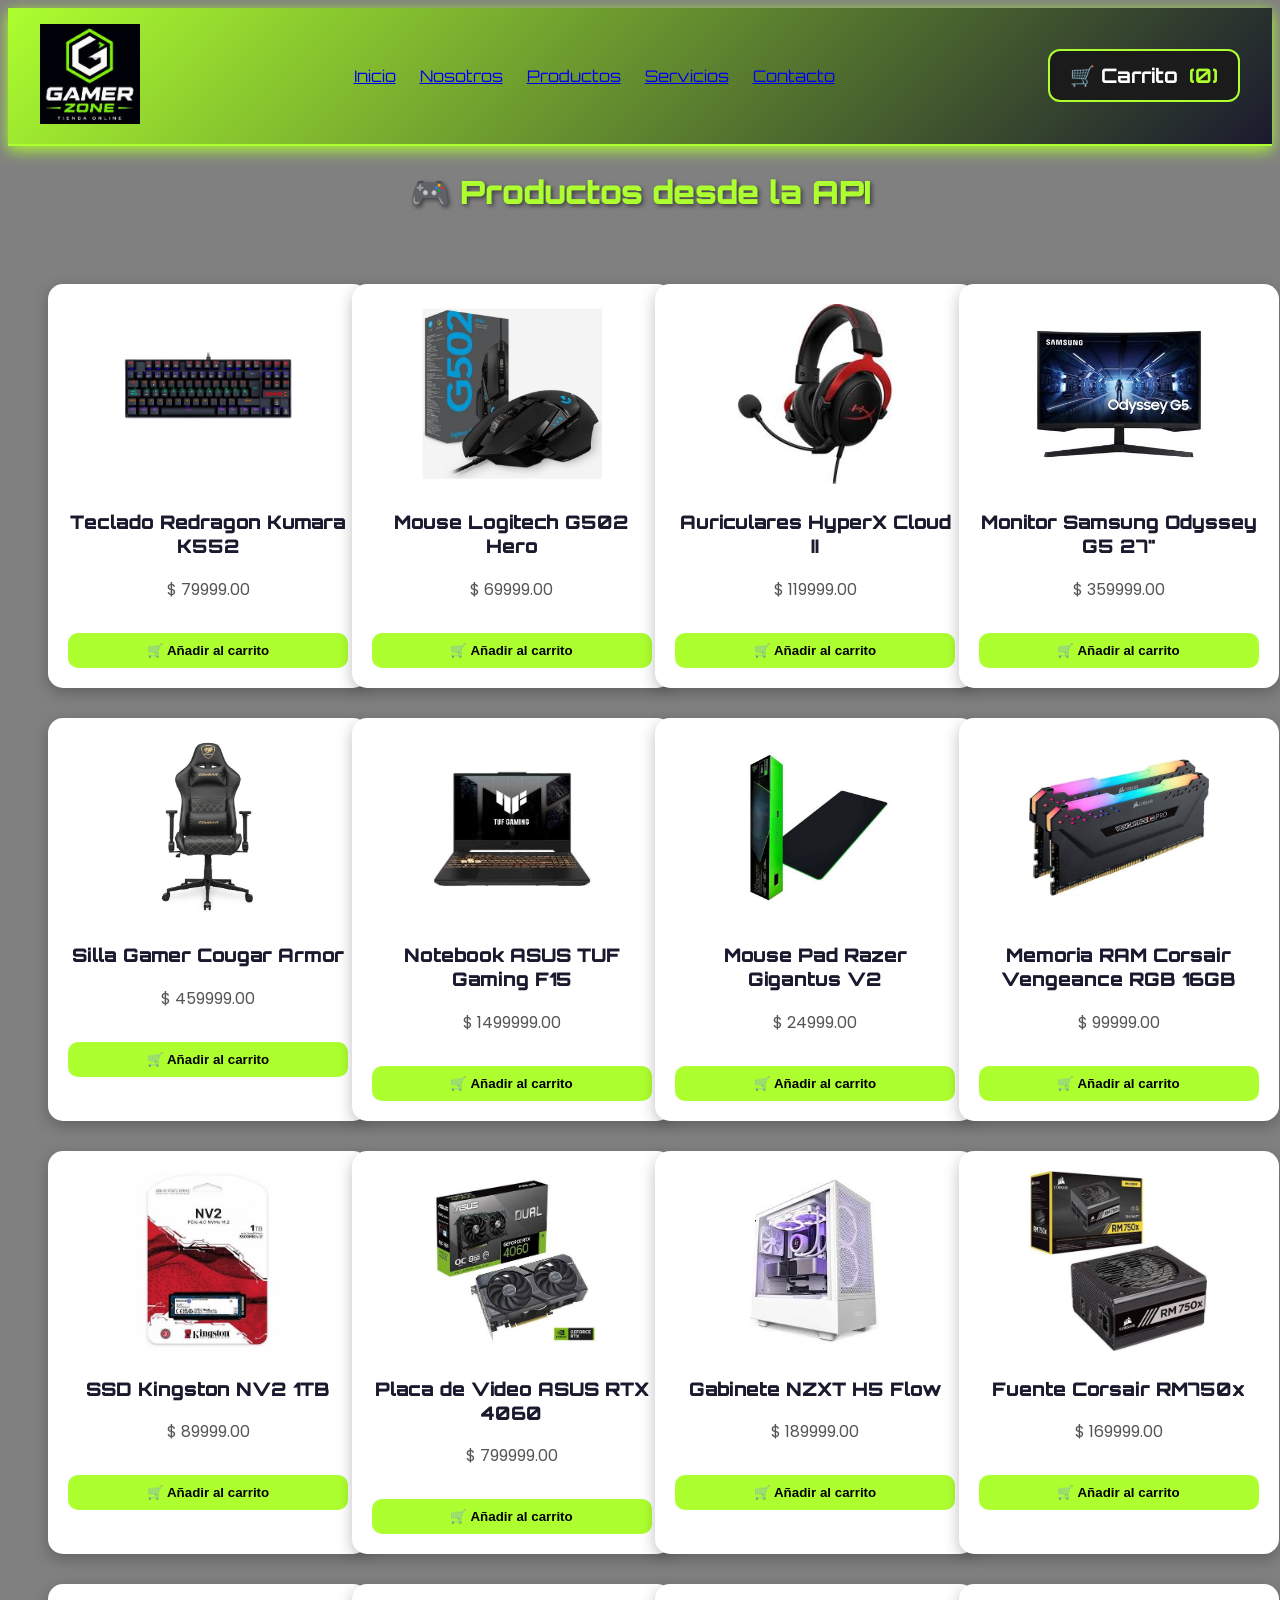
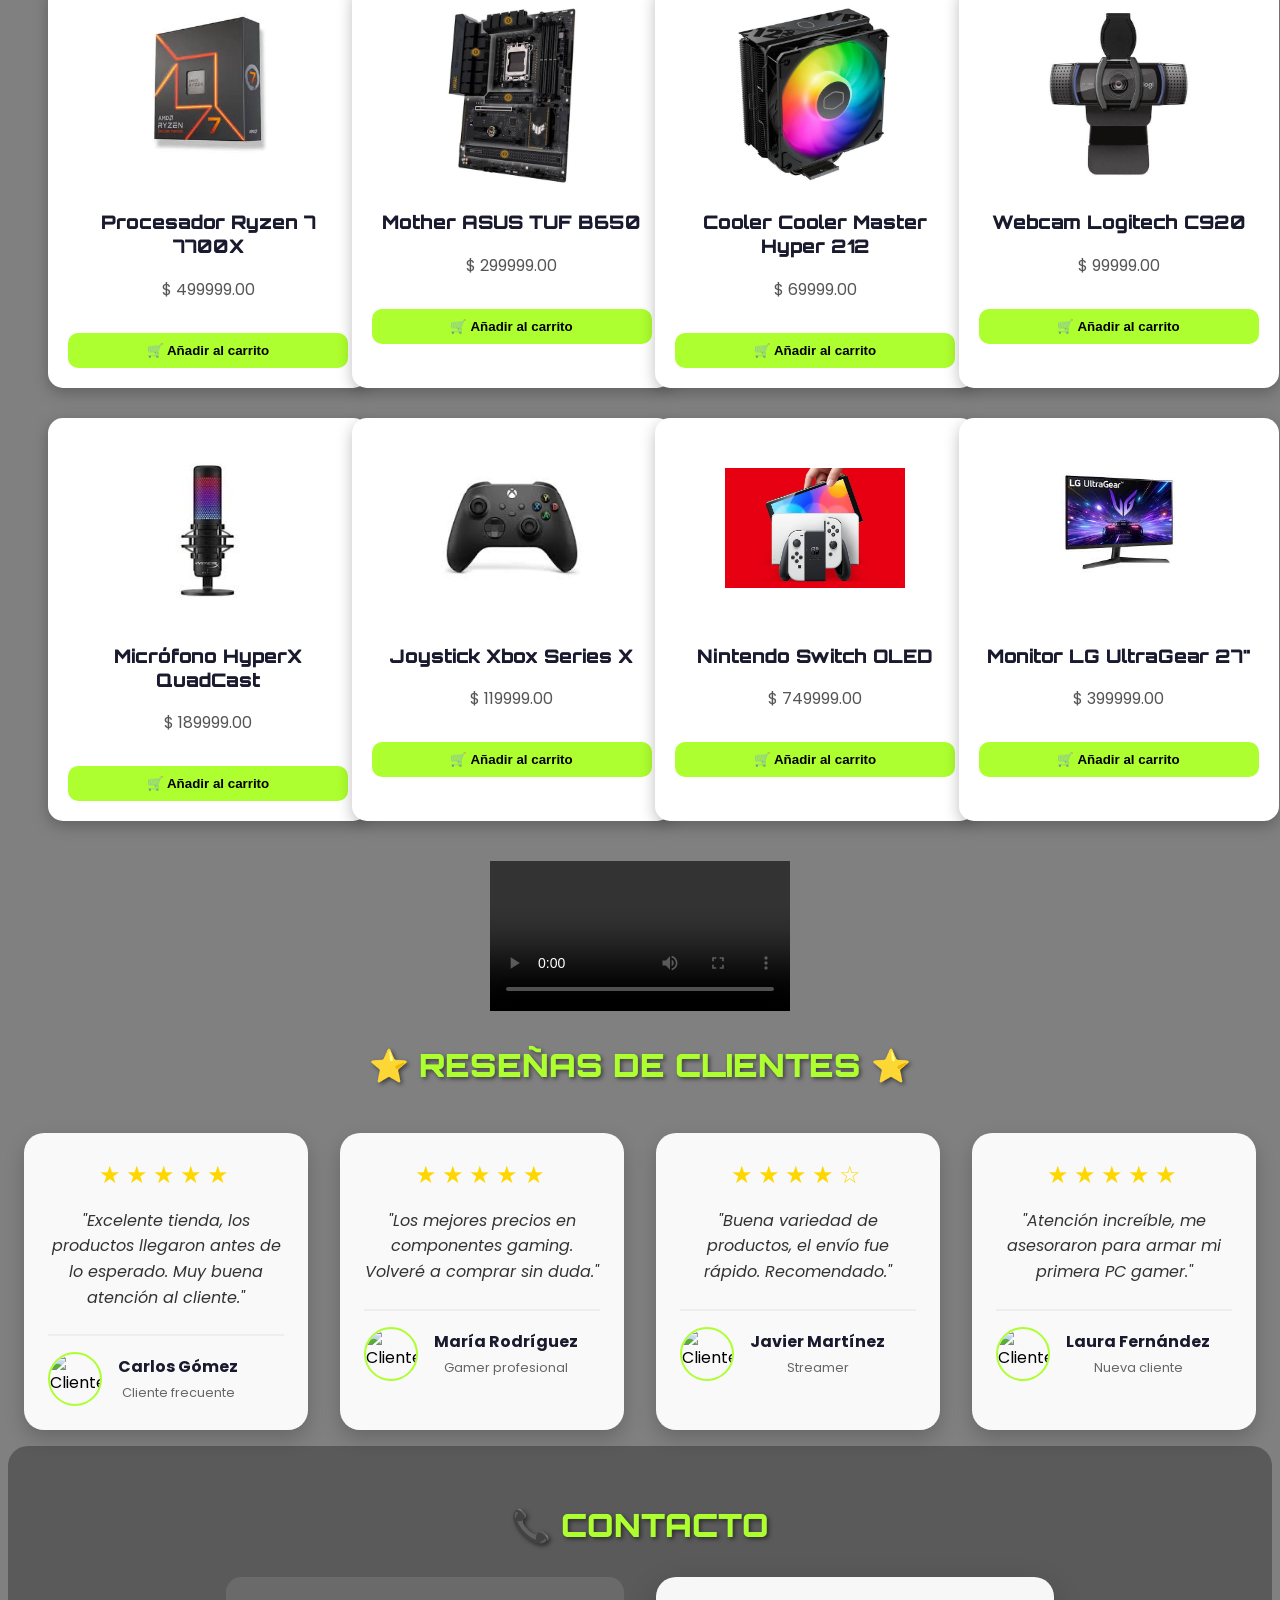
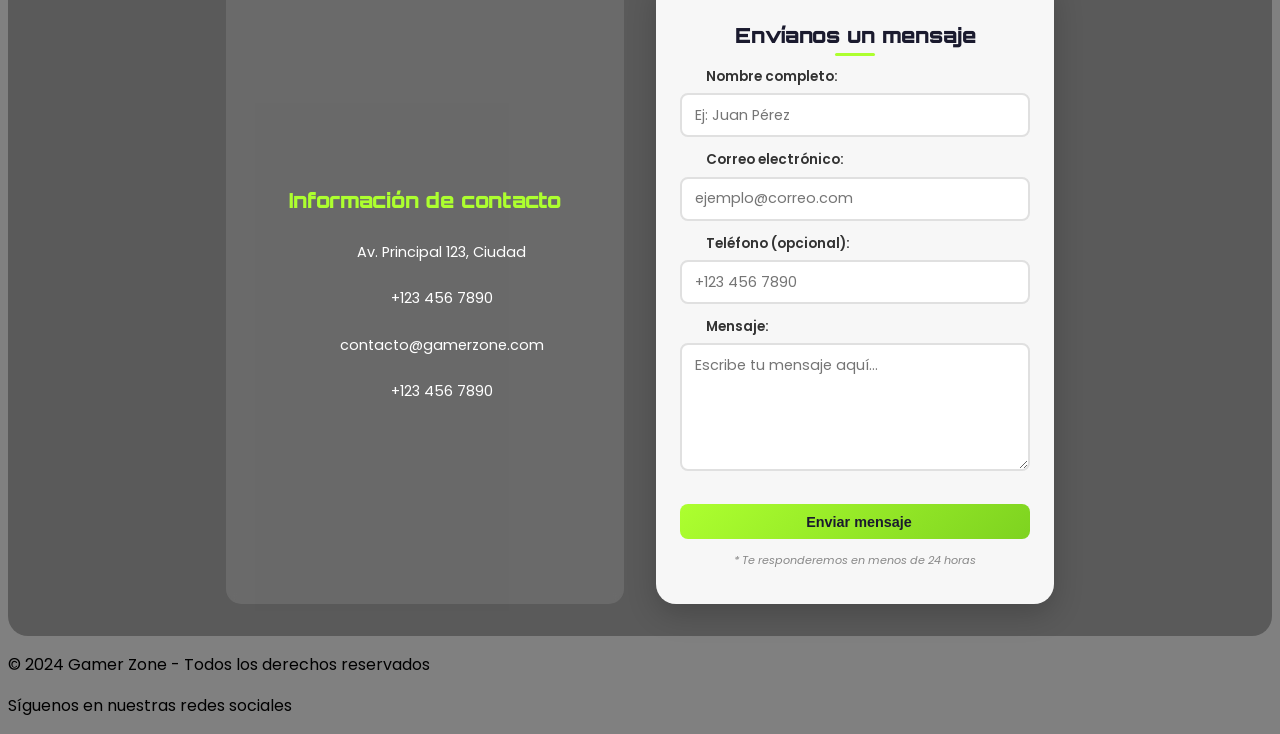
==== commit 18db4f5c: "Actualizacion carrito, estilo, funcionamiento, seo" ====
--- a/index.html
+++ b/index.html
@@ -4,6 +4,13 @@
     
     <meta charset="UTF-8">
     <meta name="viewport" content="width=device-width, initial-scale=1.0">
+
+    <meta name="description" content="Gamer Zone es una tienda online especializada en hardware gamer, periféricos, notebooks y componentes para PC.">
+
+    <meta name="keywords" content="gaming, pc gamer, hardware, teclado gamer, mouse gamer, monitor, notebook, componentes, Gamer Zone">
+
+    <meta name="author" content="Alejo">
+
     <title>Gamer Zone Ecommerce</title>
     <link rel="icon" href="img/logo.JPG" type="image/jpeg">
     <link href="https://fonts.googleapis.com/css2?family=Orbitron:wght@400;700;900&family=Poppins:wght@300;400;600&display=swap" rel="stylesheet">
@@ -13,6 +20,8 @@
 
 <body>
 
+    <div id="mensaje-carrito"></div>
+
     <header>
 
 
@@ -21,7 +30,7 @@
         </div>
         
     <nav> 
-<nav> 
+
     <ul class="container">
         <li><i class="fa-regular fa-house"></i><a href="#Inicio">Inicio</a></li>
         <li><i class="fa-solid fa-people-group"></i><a href="#Nosotros">Nosotros</a></li>
@@ -29,21 +38,46 @@
         <li><i class="fa-solid fa-hand-fist"></i><a href="#Servicios">Servicios</a></li>
         <li><i class="fa-solid fa-headset"></i><a href="#Contacto">Contacto</a></li>
     </ul>
-</nav>
+
     </nav>
 
     <div id="carrito">
-        🛒 Carrito: <span id="contador-carrito">0</span>
+        🛒 Carrito <span id="contador-carrito">(0)</span>
     </div>
 
+    <div id="panel-carrito" class="panel-carrito oculto">
+
+    <h2>🛒 Mi carrito</h2>
+
+    <div id="lista-carrito"></div>
+
+    <h3 id="total-carrito">
+        Total: $0
+    </h3>
+
+    <button id="vaciar-carrito">
+        Vaciar carrito
+    </button>
+
+    <button id="comprar">
+        Finalizar compra
+    </button>
+
+    <button id="cerrar-carrito">
+        Cerrar
+    </button>
+
+</div>
+
     </header>
 
     <main>
 
         <section id="Productos">
-            <h2 class="section-title">🎮 Nuestros Productos</h2>
-
-            <div id="contenedor-productos"></div>
+
+            <h2 class="section-title">🎮 Productos desde la API</h2>
+
+            <div id="productos-container"></div>
 
         </section>
         
@@ -184,6 +218,7 @@
 <script src="https://kit.fontawesome.com/91f589669c.js" crossorigin="anonymous"></script>
 
 <script src="script.js"></script>
+<script src="api.js"></script>
 
 </body>
 </html>
--- a/style.css
+++ b/style.css
@@ -439,4 +439,177 @@
 
     border:2px solid greenyellow;
 
-}+}
+
+
+#carrito{
+
+    background:#1b1b1b;
+
+    color:white;
+
+    padding:12px 20px;
+
+    border-radius:12px;
+
+    font-weight:bold;
+
+    border:2px solid greenyellow;
+
+}
+
+
+
+#contador-carrito{
+
+    color:greenyellow;
+
+    font-size:20px;
+
+    margin-left:5px;
+
+}
+
+#productos-container{
+
+    display:grid;
+
+    grid-template-columns:repeat(auto-fit,minmax(260px,1fr));
+
+    gap:30px;
+
+    padding:40px;
+
+}
+
+
+.card{
+
+    background:white;
+
+    border-radius:15px;
+
+    padding:20px;
+
+    text-align:center;
+
+    transition:.3s;
+
+    box-shadow:0 5px 15px rgba(0,0,0,.25);
+
+}
+
+
+.card:hover{
+
+    transform:translateY(-10px);
+
+}
+
+
+.imagen-producto{
+
+    width:180px;
+
+    height:180px;
+
+    object-fit:contain;
+
+}
+
+
+.btn-carrito{
+
+    margin-top:15px;
+
+    background:greenyellow;
+
+    border:none;
+
+    padding:12px;
+
+    width:100%;
+
+    border-radius:10px;
+
+    cursor:pointer;
+
+    font-weight:bold;
+
+}
+
+
+.btn-carrito:hover{
+
+    background:#8eff00;
+
+}
+
+
+#mensaje-carrito{
+
+    position:fixed;
+
+    bottom:30px;
+
+    right:30px;
+
+    background:greenyellow;
+
+    color:black;
+
+    padding:15px;
+
+    border-radius:10px;
+
+    opacity:0;
+
+    transition:.4s;
+
+    font-weight:bold;
+
+}
+
+
+.panel-carrito{
+
+    position: fixed;
+
+    top: 90px;
+
+    right: 20px;
+
+    width: 350px;
+
+    background: white;
+
+    border-radius: 10px;
+
+    padding:20px;
+
+    box-shadow:0 0 20px rgba(0,0,0,.4);
+
+    max-height:500px;
+
+    overflow-y:auto;
+
+    z-index:9999;
+
+}
+
+.oculto{
+
+    display:none;
+
+}
+
+.item-carrito{
+
+    border-bottom:1px solid #ddd;
+
+    padding:10px;
+
+    margin-bottom:10px;
+
+}
+
